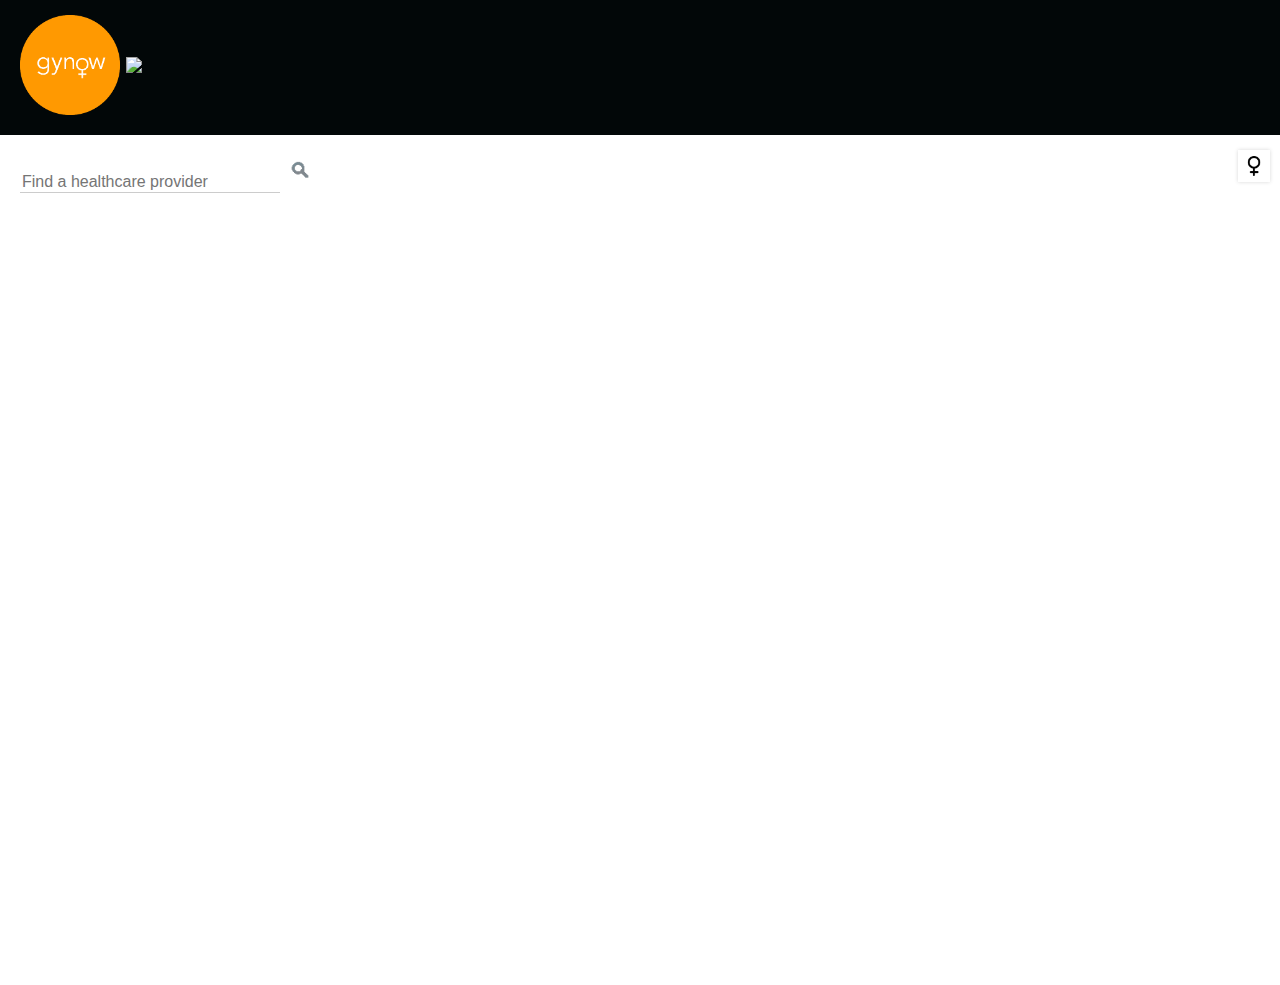
==== index.html @ a3ba9616 "merge" ====
<!DOCTYPE html>
<html>

<head>
    <title>Gynow</title>

    <meta charset="utf-8">
    <meta http-equiv="x-ua-compatible" content="IE=Edge">
    <meta name="viewport" content="width=device-width, initial-scale=1, shrink-to-fit=no">

    <link rel="stylesheet" href="https://atlas.microsoft.com/sdk/css/atlas.min.css?api-version=2" type="text/css">
    <script src="https://atlas.microsoft.com/sdk/js/atlas.min.js?api-version=2"></script>

    <script src="https://atlas.microsoft.com/sdk/js/atlas-service.js?api-version=2"></script>

    <link rel="stylesheet" href="https://stackpath.bootstrapcdn.com/bootstrap/4.1.3/css/bootstrap.min.css"
        integrity="sha384-MCw98/SFnGE8fJT3GXwEOngsV7Zt27NXFoaoApmYm81iuXoPkFOJwJ8ERdknLPMO" crossorigin="anonymous">
    <link rel="shortcut icon" type="image/png" href="images/gynow_logo.png" />

    <link rel="stylesheet" href="style.css" type="text/css">
    <script src="index.js"></script>



</head>

<body>
    <header>
        <img src="images/gynow_logo.png" />
        <img src="images/catch_phrase.png" />
    </header>
    <main>
        <div class="searchPanel">
            <div>
                <input id="searchTbx" type="search" placeholder="Find a healthcare provider" />
                <button id="searchBtn" title="Search"></button>
            </div>
        </div>
        <div id="listPanel"></div>
        <div id="myMap"></div>
        <button id="myLocationBtn" title="My Location"></button>
    </main>
</body>



</html>
---- style.css ----
html, body {
  padding: 0;
  margin: 0;
  font-family: Gotham, Helvetica, sans-serif;
  overflow-x: hidden;
}

 header {
     width: calc(100vw - 10px);
     padding: 15px 0 20px 20px;
     font-size: 25px;
     font-style: italic;
     font-family: "avenir next";
     line-height: 30px;
     font-weight: bold;
     color: white;
     background-color: #020708;
 }

 header span {
     vertical-align: middle;
 }

 header img {
     height: 100px;
     vertical-align: middle;
 }

 .searchPanel {
     position: relative;
     width: 350px;
 }

 .searchPanel div {
     padding: 20px;
 }

 .searchPanel input {
     width: calc(100% - 50px);
     font-size: 16px;
     border: 0;
     border-bottom: 1px solid #ccc;
 }

 #listPanel {
     position: absolute;
     top: 135px;
     left: 0px;
     width: 350px;
     height: calc(100vh - 135px);
     overflow-y: auto;
 }

 #myMap { 
     position: absolute;
     top: 150px;
     left: 350px;
     width: calc(100vw - 350px);
     height: calc(100vh - 65px);
 }

 .statusMessage {
     margin-top: 60px;
     margin-right: 20px;
     /* margin-left: 10px; */
 }

 #myLocationBtn, #searchBtn {
     margin: 0;
     padding: 0;
     border: none;
     border-collapse: collapse;
     width: 32px;
     height: 32px; 
     text-align: center;
     cursor: pointer;
     line-height: 32px;
     background-repeat: no-repeat;
     background-size: 20px;
     background-position: center center;
     z-index: 200;
 }

 #myLocationBtn {
     position: absolute;
     top: 150px;
     right: 10px;
     box-shadow: 0px 0px 4px rgba(0,0,0,0.16);
     background-color: white;
     background-image: url("images/you_are_here.png");
 }

 #myLocationBtn:hover {
     background-image: url("images/you_are_here-hover.png");
 }

 #searchBtn {
     background-color: transparent;
     background-image: url("images/search_icon.png");
 }

 #searchBtn:hover {
     background-image: url("images/search_icon-hover.png");
 }

 .listItem {
     height: 50px;
     padding: 20px;
     font-size: 14px;
 }

 .listItem:hover {
     cursor: pointer;
     background-color: #f1f1f1;
 }

 .listItem-title {
     color: #007faa;
     font-weight: bold;
 }

 .storePopup {
     min-width: 150px;
 }

 .storePopup .popupTitle {
     border-top-left-radius: 4px;
     border-top-right-radius: 4px;
     padding: 8px;
     height: 30px;
     background-color: #007faa;
     color: white;
     font-weight: bold;
 }

 .storePopup .popupSubTitle {
     font-size: 10px;
     line-height: 12px;
 }

 .storePopup .popupContent {
     font-size: 11px;
     line-height: 18px;
     padding: 8px;
 }

 .storePopup img {
     vertical-align:middle;
     height: 12px;
     margin-right: 5px;
 }

 /* Adjust the layout of the page when the screen width is less than 700 pixels. */
 @media screen and (max-width: 700px) {
     .searchPanel {
         width: 100vw;
     }

     #listPanel {
         top: 385px;
         width: 100%;
         height: calc(100vh - 385px);
     }

     #myMap {
         width: 100vw;
         height: 250px;
         top: 135px;
         left: 0px;
     }

     #myLocationBtn {
         top: 220px;
     }
 }

 .mapCenterIcon {
     display: block;
     width: 10px;
     height: 10px;
     border-radius: 50%;
     background: orange;
     border: 2px solid white;
     cursor: pointer;
     box-shadow: 0 0 0 rgba(0, 204, 255, 0.4);
     animation: pulse 3s infinite;
 }

 @keyframes pulse {
     0% {
         box-shadow: 0 0 0 0 rgba(0, 204, 255, 0.4);
     }

     70% {
         box-shadow: 0 0 0 50px rgba(0, 204, 255, 0);
     }

     100% {
         box-shadow: 0 0 0 0 rgba(0, 204, 255, 0);
     }
 }
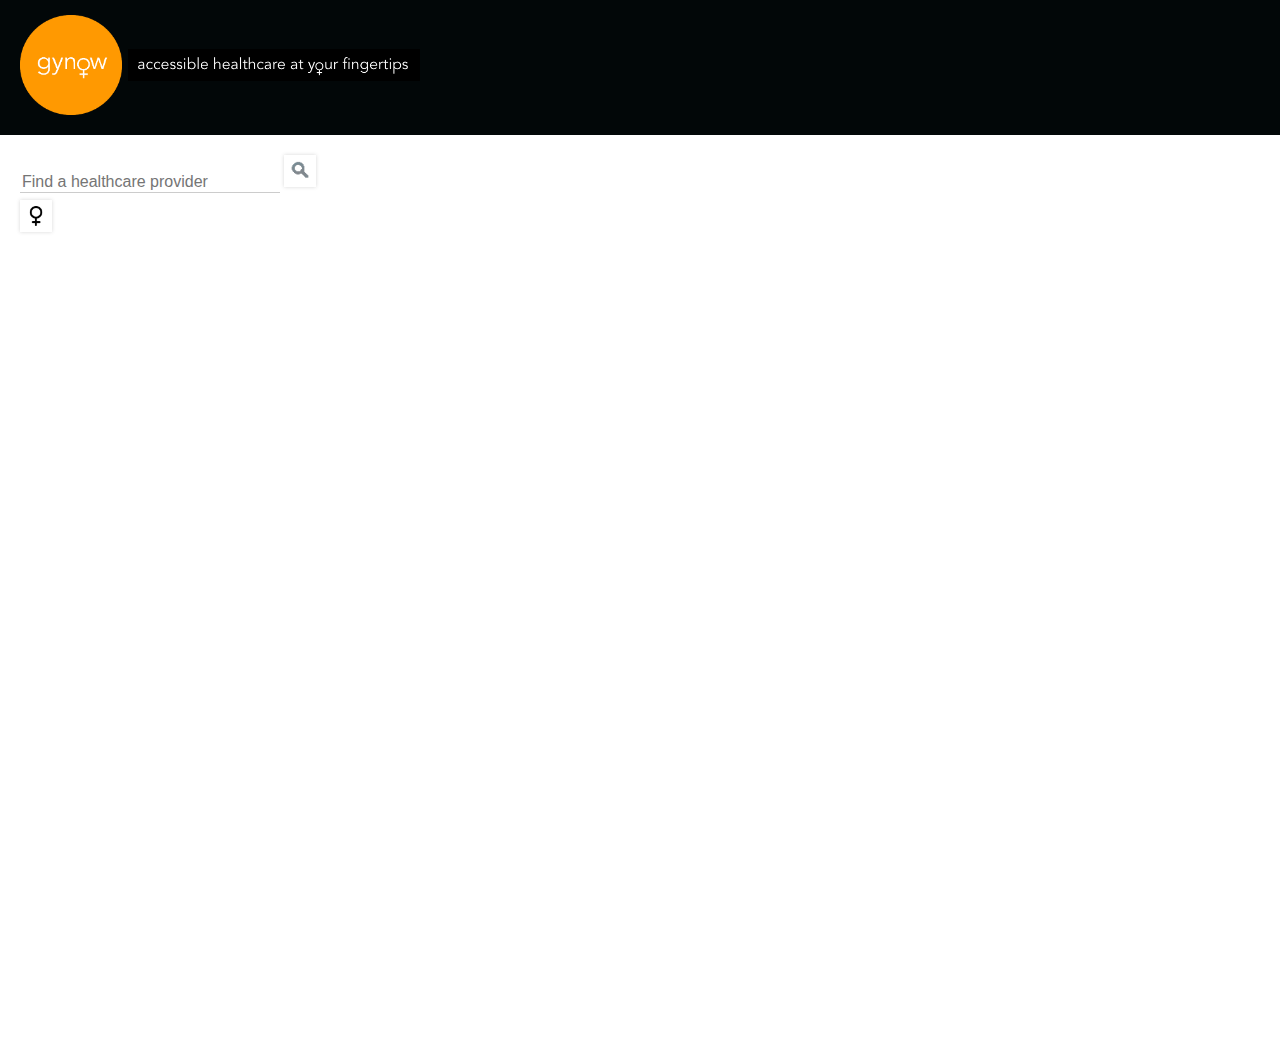
==== commit 01ab7bb2: "made map sticky" ====
--- a/index.html
+++ b/index.html
@@ -26,8 +26,8 @@
 
 <body>
     <header>
-        <img src="images/gynow_logo.png" />
-        <img src="images/catch_phrase.png" />
+        <img src="images/gynow_logo.png" alt="gynow" id="logo" >
+        <img src="images/catch_phrase.png" alt="" id="catchphrase">
     </header>
     <main>
         <div class="searchPanel">
--- a/style.css
+++ b/style.css
@@ -15,6 +15,7 @@
      font-weight: bold;
      color: white;
      background-color: #020708;
+     position: sticky;
  }
 
  header span {
@@ -40,6 +41,25 @@
      font-size: 16px;
      border: 0;
      border-bottom: 1px solid #ccc;
+ }
+
+ .column {
+    float: left;
+    width: 20%;
+    padding: 5px;
+  }
+
+  #logo {
+    width: 8%;
+    position: sticky;
+
+ }
+
+ #catchphrase {
+    width: 23%;
+    height: 100%;
+    position: sticky;
+
  }
 
  #listPanel {
@@ -57,15 +77,18 @@
      left: 350px;
      width: calc(100vw - 350px);
      height: calc(100vh - 65px);
+     position: sticky;
+
  }
 
  .statusMessage {
      margin-top: 60px;
      margin-right: 20px;
-     /* margin-left: 10px; */
+     margin-left: 10px;
  }
 
  #myLocationBtn, #searchBtn {
+	 	 box-shadow: 0px 0px 4px rgba(0,0,0,0.16);
      margin: 0;
      padding: 0;
      border: none;
@@ -75,6 +98,7 @@
      text-align: center;
      cursor: pointer;
      line-height: 32px;
+		 background-color: white;
      background-repeat: no-repeat;
      background-size: 20px;
      background-position: center center;
@@ -83,10 +107,8 @@
 
  #myLocationBtn {
      position: absolute;
-     top: 150px;
-     right: 10px;
-     box-shadow: 0px 0px 4px rgba(0,0,0,0.16);
-     background-color: white;
+     top: 200px;
+     left: 20px;
      background-image: url("images/you_are_here.png");
  }
 
@@ -95,12 +117,11 @@
  }
 
  #searchBtn {
-     background-color: transparent;
      background-image: url("images/search_icon.png");
  }
 
  #searchBtn:hover {
-     background-image: url("images/search_icon-hover.png");
+     background-image: url("images/search_icon-hover.png") !important;
  }
 
  .listItem {
@@ -160,6 +181,7 @@
          top: 385px;
          width: 100%;
          height: calc(100vh - 385px);
+         padding: 5px;
      }
 
      #myMap {
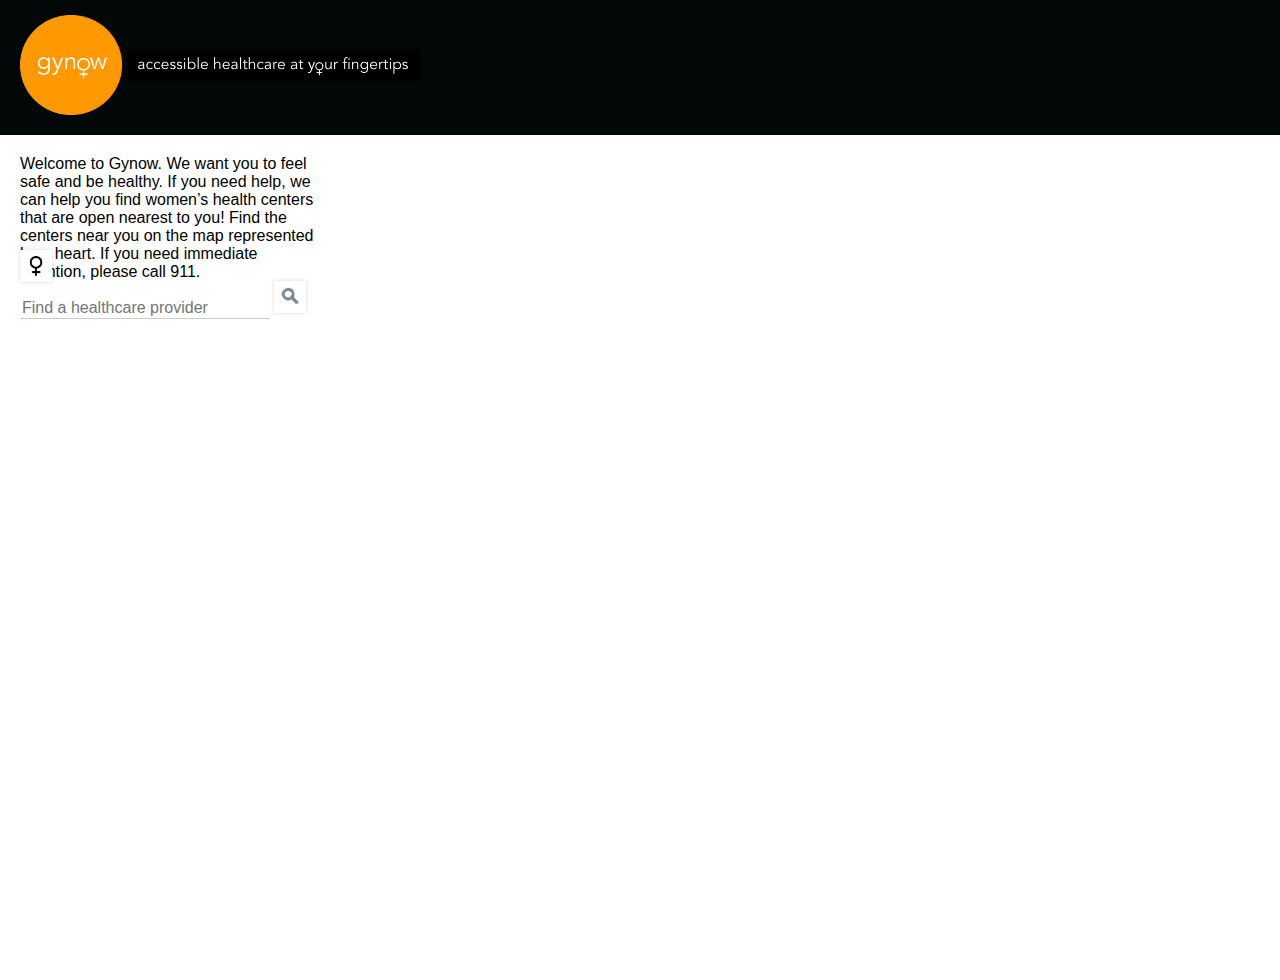
==== commit 3405215a: "put description in column" ====
--- a/index.html
+++ b/index.html
@@ -30,14 +30,19 @@
         <img src="images/catch_phrase.png" alt="" id="catchphrase">
     </header>
     <main>
+        <!-- <div>
+
+        </div> -->
         <div class="searchPanel">
-            <div>
+            <div class="column" id="description">
+                    Welcome to Gynow. We want you to feel safe and be healthy. If you need help, we can help you find women’s health centers that are open nearest to you! Find the centers near you on the map represented by a heart.
+                    If you need immediate attention, please call 911.
                 <input id="searchTbx" type="search" placeholder="Find a healthcare provider" />
                 <button id="searchBtn" title="Search"></button>
             </div>
         </div>
         <div id="listPanel"></div>
-        <div id="myMap"></div>
+        <div id="myMap" class="column"></div>
         <button id="myLocationBtn" title="My Location"></button>
     </main>
 </body>
--- a/style.css
+++ b/style.css
@@ -62,6 +62,10 @@
 
  }
 
+ #description {
+     width: 300px;
+ }
+
  #listPanel {
      position: absolute;
      top: 135px;
@@ -88,8 +92,8 @@
  }
 
  #myLocationBtn, #searchBtn {
-	 	 box-shadow: 0px 0px 4px rgba(0,0,0,0.16);
-     margin: 0;
+    box-shadow: 0px 0px 4px rgba(0,0,0,0.16);
+     margin-top: 0;
      padding: 0;
      border: none;
      border-collapse: collapse;
@@ -102,12 +106,12 @@
      background-repeat: no-repeat;
      background-size: 20px;
      background-position: center center;
-     z-index: 200;
+     /* z-index: 200; */
  }
 
  #myLocationBtn {
      position: absolute;
-     top: 200px;
+     top: 250px;
      left: 20px;
      background-image: url("images/you_are_here.png");
  }
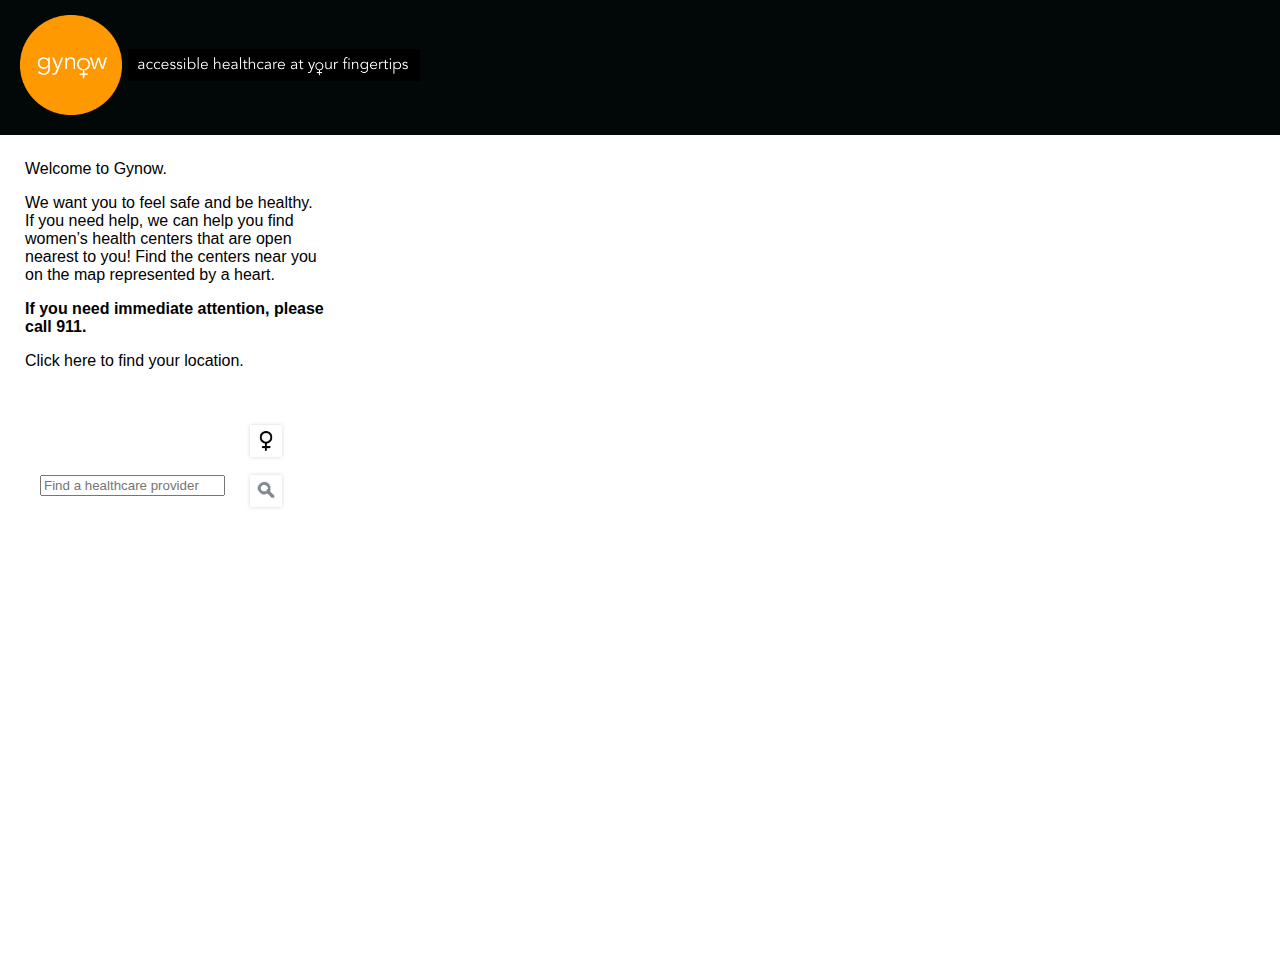
==== commit 350f8948: "everything looks beautiful" ====
--- a/index.html
+++ b/index.html
@@ -30,20 +30,29 @@
         <img src="images/catch_phrase.png" alt="" id="catchphrase">
     </header>
     <main>
-        <!-- <div>
-
-        </div> -->
-        <div class="searchPanel">
-            <div class="column" id="description">
-                    Welcome to Gynow. We want you to feel safe and be healthy. If you need help, we can help you find women’s health centers that are open nearest to you! Find the centers near you on the map represented by a heart.
-                    If you need immediate attention, please call 911.
-                <input id="searchTbx" type="search" placeholder="Find a healthcare provider" />
-                <button id="searchBtn" title="Search"></button>
+        <div class="searchPanel column">
+            <div  id="description">
+                    Welcome to Gynow.
+                    <p></p>   
+                    We want you to feel safe and be healthy. If you need help, we can help you find women’s health centers that are open nearest to you! Find the centers near you on the map represented by a heart.
+                    <p></p>
+                    <p></p>
+                   <strong>If you need immediate attention, please call 911.</strong>
+                    <p></p>
+                    Click here to find your location.
             </div>
         </div>
-        <div id="listPanel"></div>
         <div id="myMap" class="column"></div>
+        <!-- <div  id="description">
+       </div> -->
+        <!-- <div class="locationBtnDescription"> -->
+
+        <!-- </div> -->
+
+        <!-- <div id="listPanel" class="column"></div> -->
         <button id="myLocationBtn" title="My Location"></button>
+        <button id="searchBtn" title="Search"></button>
+        <input id="searchTbx" type="search" placeholder="Find a healthcare provider" />
     </main>
 </body>
 
--- a/style.css
+++ b/style.css
@@ -28,7 +28,7 @@
  }
 
  .searchPanel {
-     position: relative;
+     position: sticky;
      width: 350px;
  }
 
@@ -48,6 +48,12 @@
     width: 20%;
     padding: 5px;
   }
+  
+  /* .locationBtnDescription {
+    position: sticky;
+    top: 425px;
+    width: 350px;
+} */
 
   #logo {
     width: 8%;
@@ -111,8 +117,8 @@
 
  #myLocationBtn {
      position: absolute;
-     top: 250px;
-     left: 20px;
+     top: 425px;
+     left: 250px;
      background-image: url("images/you_are_here.png");
  }
 
@@ -121,11 +127,20 @@
  }
 
  #searchBtn {
+    position: absolute;
+    top: 475px;
+    left: 250px;
      background-image: url("images/search_icon.png");
  }
 
  #searchBtn:hover {
-     background-image: url("images/search_icon-hover.png") !important;
+     background-image: url("images/search_icon-hover.png");
+ }
+
+ #searchTbx{
+    position: absolute;
+    top: 475px;
+    left: 40px;
  }
 
  .listItem {
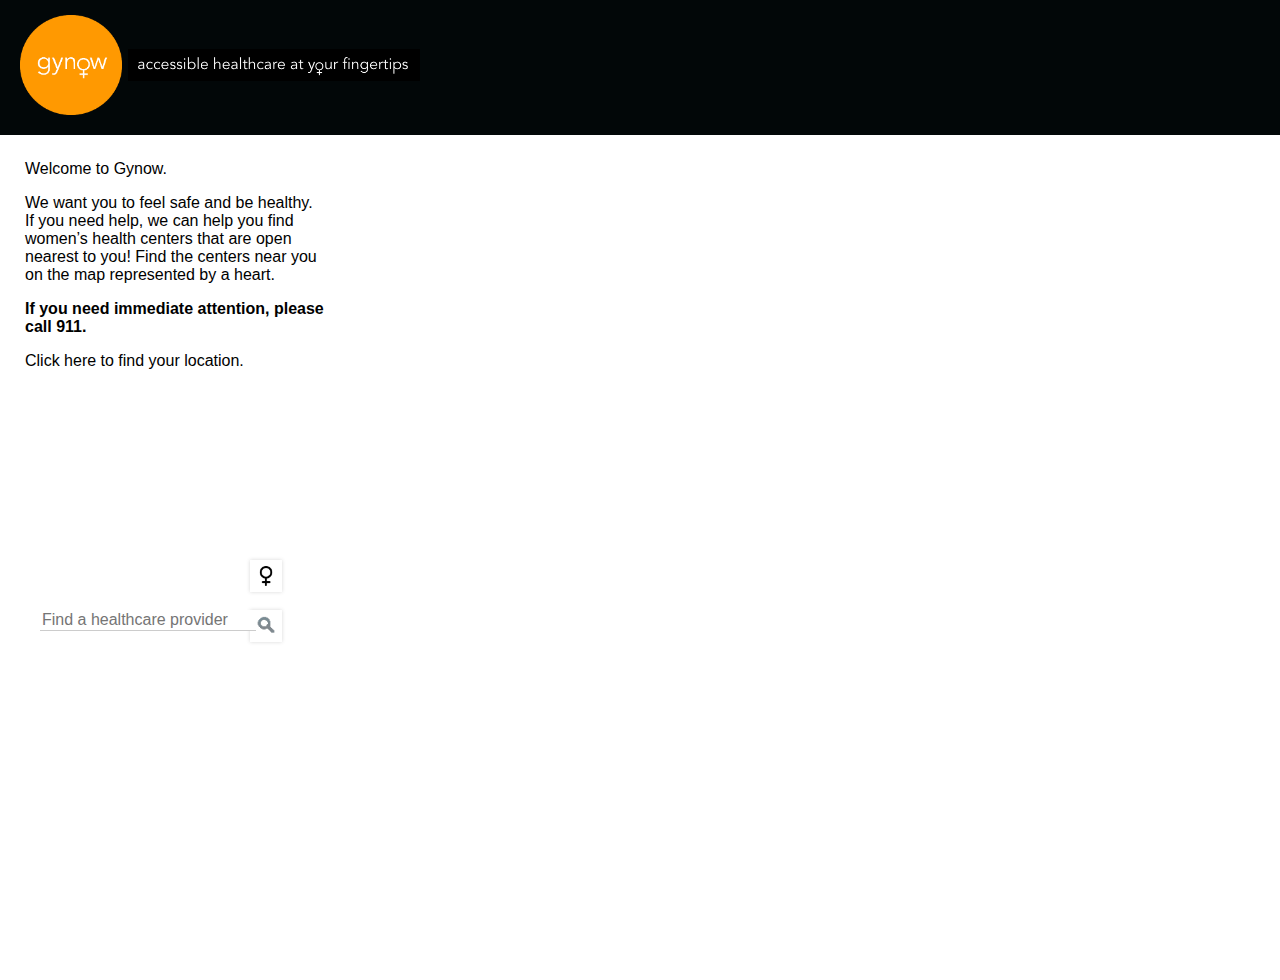
==== commit b0285e7d: "move searchTbx into SearchPanel" ====
--- a/index.html
+++ b/index.html
@@ -41,6 +41,9 @@
                     <p></p>
                     Click here to find your location.
             </div>
+						<button id="myLocationBtn" title="My Location"></button>
+						<button id="searchBtn" title="Search"></button>
+						<input id="searchTbx" type="search" placeholder="Find a healthcare provider" />
         </div>
         <div id="myMap" class="column"></div>
         <!-- <div  id="description">
@@ -50,9 +53,6 @@
         <!-- </div> -->
 
         <!-- <div id="listPanel" class="column"></div> -->
-        <button id="myLocationBtn" title="My Location"></button>
-        <button id="searchBtn" title="Search"></button>
-        <input id="searchTbx" type="search" placeholder="Find a healthcare provider" />
     </main>
 </body>
 
--- a/style.css
+++ b/style.css
@@ -182,6 +182,7 @@
      font-size: 11px;
      line-height: 18px;
      padding: 8px;
+     color: black;
  }
 
  .storePopup img {
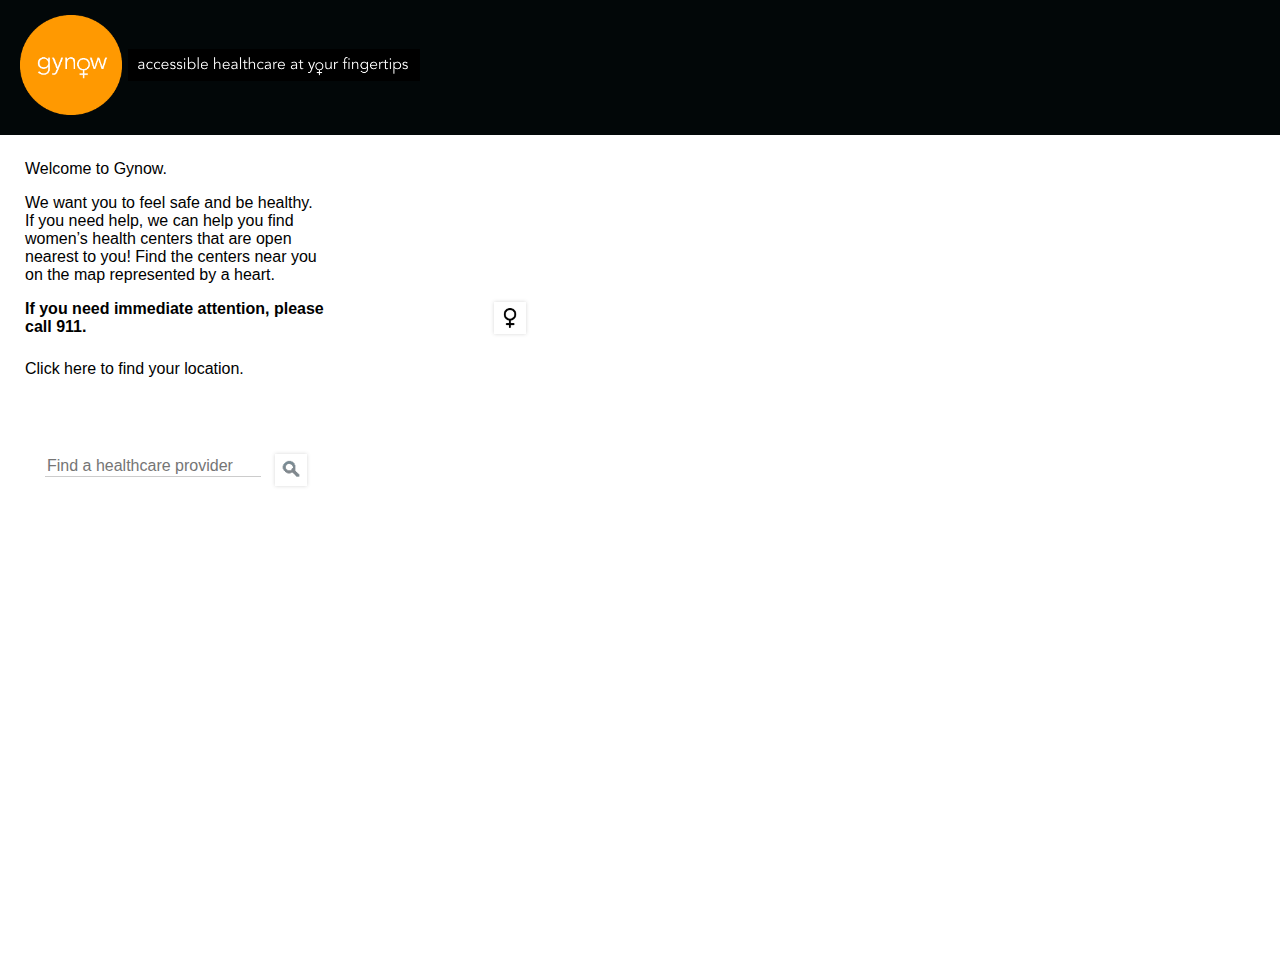
==== commit 417b96fd: "fix location box and search box" ====
--- a/index.html
+++ b/index.html
@@ -39,12 +39,14 @@
                     <p></p>
                    <strong>If you need immediate attention, please call 911.</strong>
                     <p></p>
-                    Click here to find your location.
+                    Click here to find your location.<button id="myLocationBtn" title="My Location"></button>
             </div>
-						<button id="myLocationBtn" title="My Location"></button>
-						<button id="searchBtn" title="Search"></button>
-						<input id="searchTbx" type="search" placeholder="Find a healthcare provider" />
+						<div>
+							<button id="searchBtn" title="Search"></button>
+							<input id="searchTbx" type="search" placeholder="Find a healthcare provider" />
+						</div>
         </div>
+
         <div id="myMap" class="column"></div>
         <!-- <div  id="description">
        </div> -->
--- a/style.css
+++ b/style.css
@@ -37,7 +37,7 @@
  }
 
  .searchPanel input {
-     width: calc(100% - 50px);
+     width: 100%;
      font-size: 16px;
      border: 0;
      border-bottom: 1px solid #ccc;
@@ -72,17 +72,16 @@
      width: 300px;
  }
 
- #listPanel {
+/*  #listPanel {
      position: absolute;
      top: 135px;
      left: 0px;
      width: 350px;
      height: calc(100vh - 135px);
      overflow-y: auto;
- }
+ } */
 
  #myMap { 
-     position: absolute;
      top: 150px;
      left: 350px;
      width: calc(100vw - 350px);
@@ -100,7 +99,7 @@
  #myLocationBtn, #searchBtn {
     box-shadow: 0px 0px 4px rgba(0,0,0,0.16);
      margin-top: 0;
-     padding: 0;
+     padding: 10px;
      border: none;
      border-collapse: collapse;
      width: 32px;
@@ -116,8 +115,8 @@
  }
 
  #myLocationBtn {
-     position: absolute;
-     top: 425px;
+     position: relative;
+     top: -50px;
      left: 250px;
      background-image: url("images/you_are_here.png");
  }
@@ -127,8 +126,8 @@
  }
 
  #searchBtn {
-    position: absolute;
-    top: 475px;
+    position: relative;
+    top: 30px;
     left: 250px;
      background-image: url("images/search_icon.png");
  }
@@ -138,12 +137,13 @@
  }
 
  #searchTbx{
-    position: absolute;
-    top: 475px;
-    left: 40px;
- }
-
- .listItem {
+    position: relative;
+    top: 100%;
+    left: 20px;
+    margin-bottom: 30px;
+ }
+
+/*  .listItem {
      height: 50px;
      padding: 20px;
      font-size: 14px;
@@ -157,7 +157,7 @@
  .listItem-title {
      color: #007faa;
      font-weight: bold;
- }
+ } */
 
  .storePopup {
      min-width: 150px;
@@ -197,12 +197,12 @@
          width: 100vw;
      }
 
-     #listPanel {
+/*      #listPanel {
          top: 385px;
          width: 100%;
          height: calc(100vh - 385px);
          padding: 5px;
-     }
+     } */
 
      #myMap {
          width: 100vw;
@@ -212,7 +212,11 @@
      }
 
      #myLocationBtn {
-         top: 220px;
+         top: -50px;
+     }
+     
+     #searchBtn {
+         top: 30px;
      }
  }
 
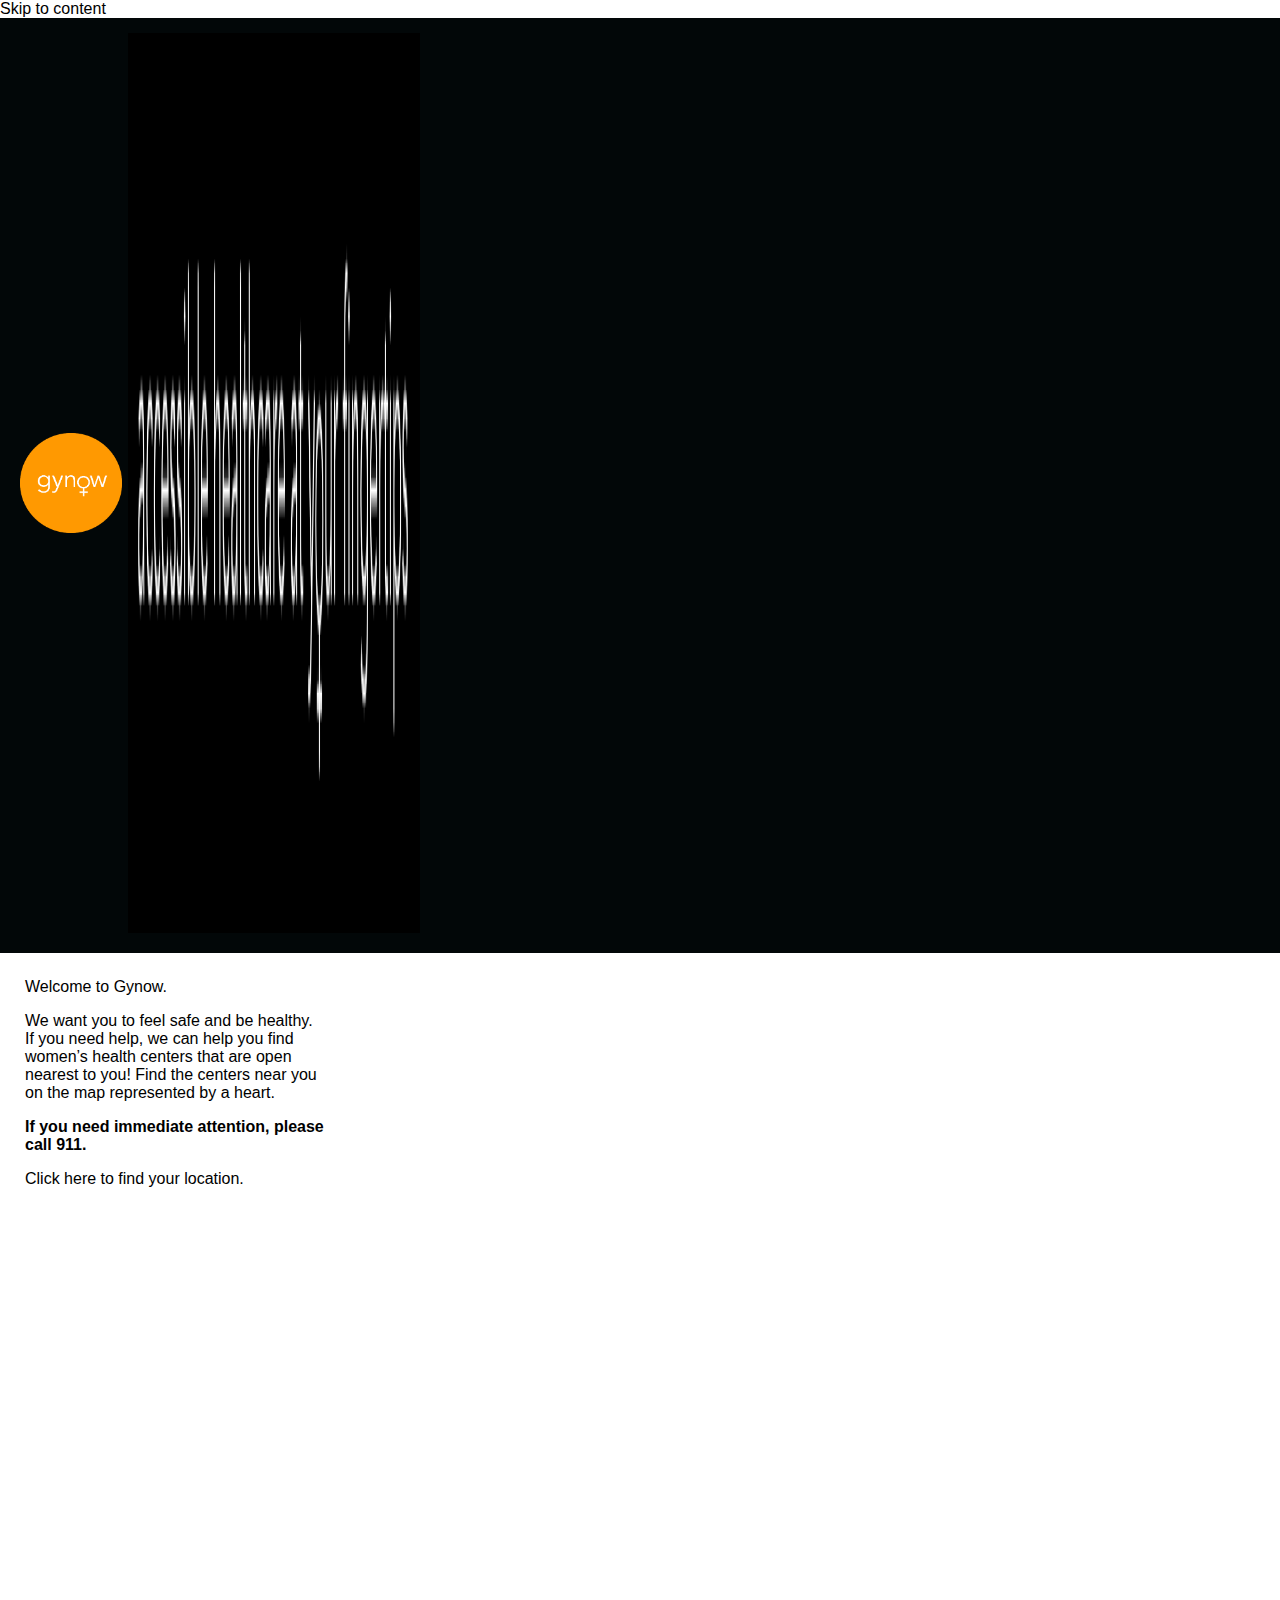
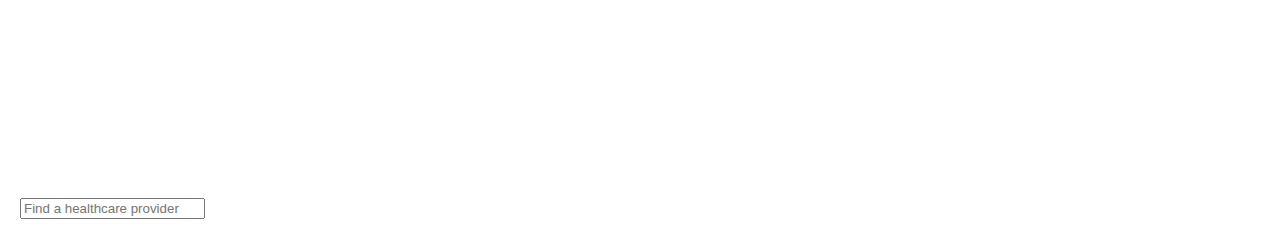
==== commit 1207a5c8: "revert to working version for search" ====
--- a/index.html
+++ b/index.html
@@ -1,3 +1,5 @@
+Skip to content
+ 
 <!DOCTYPE html>
 <html>
 
@@ -39,14 +41,9 @@
                     <p></p>
                    <strong>If you need immediate attention, please call 911.</strong>
                     <p></p>
-                    Click here to find your location.<button id="myLocationBtn" title="My Location"></button>
+                    Click here to find your location.
             </div>
-						<div>
-							<button id="searchBtn" title="Search"></button>
-							<input id="searchTbx" type="search" placeholder="Find a healthcare provider" />
-						</div>
         </div>
-
         <div id="myMap" class="column"></div>
         <!-- <div  id="description">
        </div> -->
@@ -55,9 +52,8 @@
         <!-- </div> -->
 
         <!-- <div id="listPanel" class="column"></div> -->
+        <button id="myLocationBtn" title="My Location"></button>
+        <button id="searchBtn" title="Search"></button>
+        <input id="searchTbx" type="search" placeholder="Find a healthcare provider" />
     </main>
 </body>
-
-
-
-</html>
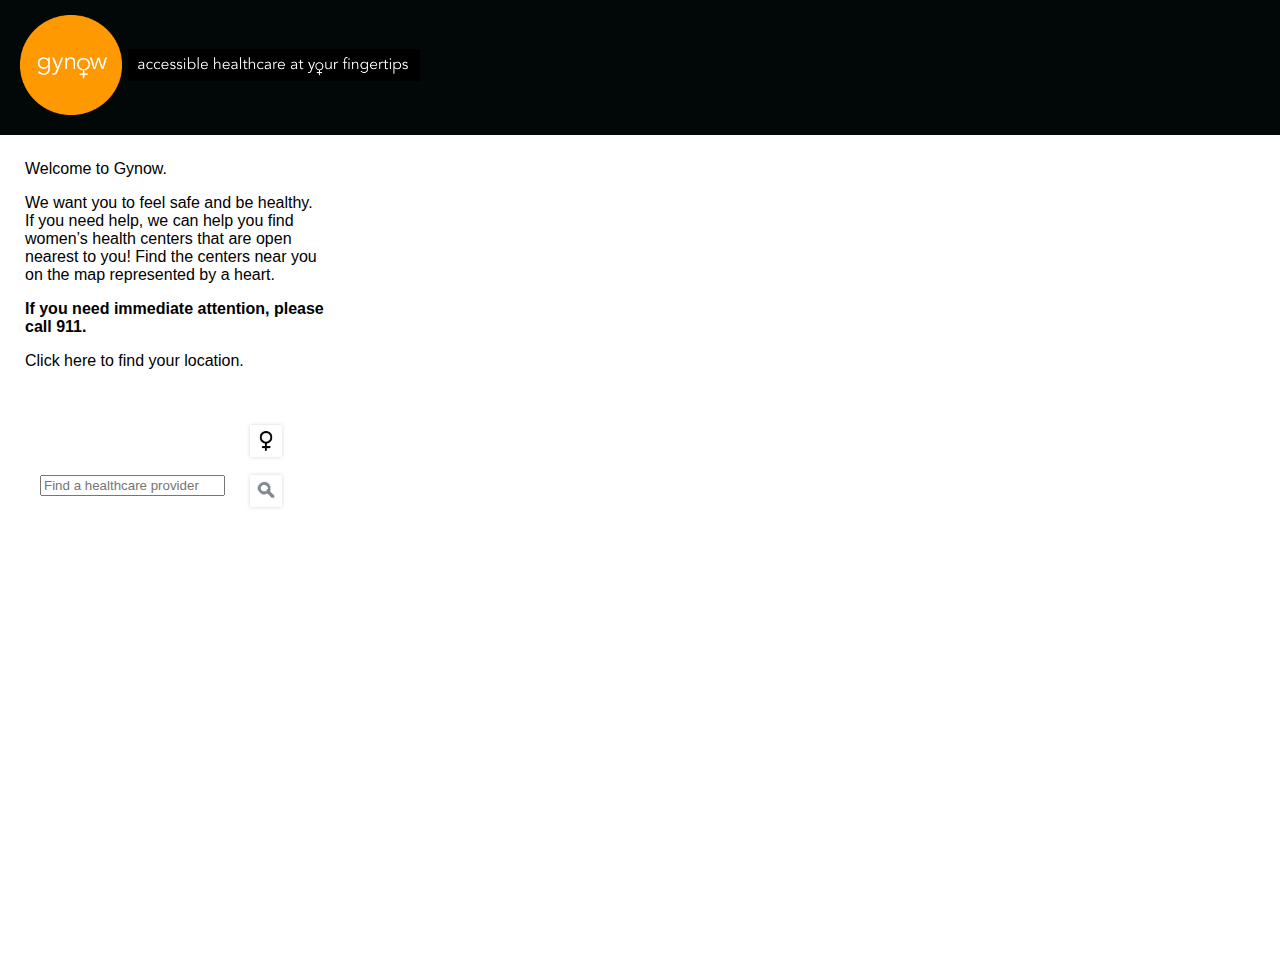
==== commit b4049a68: "fix html issue" ====
--- a/index.html
+++ b/index.html
@@ -1,59 +1,61 @@
-Skip to content
- 
 <!DOCTYPE html>
 <html>
 
 <head>
-    <title>Gynow</title>
+   <title>Gynow</title>
 
-    <meta charset="utf-8">
-    <meta http-equiv="x-ua-compatible" content="IE=Edge">
-    <meta name="viewport" content="width=device-width, initial-scale=1, shrink-to-fit=no">
+   <meta charset="utf-8">
+   <meta http-equiv="x-ua-compatible" content="IE=Edge">
+   <meta name="viewport" content="width=device-width, initial-scale=1, shrink-to-fit=no">
 
-    <link rel="stylesheet" href="https://atlas.microsoft.com/sdk/css/atlas.min.css?api-version=2" type="text/css">
-    <script src="https://atlas.microsoft.com/sdk/js/atlas.min.js?api-version=2"></script>
+   <link rel="stylesheet" href="https://atlas.microsoft.com/sdk/css/atlas.min.css?api-version=2" type="text/css">
+   <script src="https://atlas.microsoft.com/sdk/js/atlas.min.js?api-version=2"></script>
 
-    <script src="https://atlas.microsoft.com/sdk/js/atlas-service.js?api-version=2"></script>
+   <script src="https://atlas.microsoft.com/sdk/js/atlas-service.js?api-version=2"></script>
 
-    <link rel="stylesheet" href="https://stackpath.bootstrapcdn.com/bootstrap/4.1.3/css/bootstrap.min.css"
-        integrity="sha384-MCw98/SFnGE8fJT3GXwEOngsV7Zt27NXFoaoApmYm81iuXoPkFOJwJ8ERdknLPMO" crossorigin="anonymous">
-    <link rel="shortcut icon" type="image/png" href="images/gynow_logo.png" />
+   <link rel="stylesheet" href="https://stackpath.bootstrapcdn.com/bootstrap/4.1.3/css/bootstrap.min.css"
+       integrity="sha384-MCw98/SFnGE8fJT3GXwEOngsV7Zt27NXFoaoApmYm81iuXoPkFOJwJ8ERdknLPMO" crossorigin="anonymous">
+   <link rel="shortcut icon" type="image/png" href="images/gynow_logo.png" />
 
-    <link rel="stylesheet" href="style.css" type="text/css">
-    <script src="index.js"></script>
+   <link rel="stylesheet" href="style.css" type="text/css">
+   <script src="index.js"></script>
 
 
 
 </head>
 
 <body>
-    <header>
-        <img src="images/gynow_logo.png" alt="gynow" id="logo" >
-        <img src="images/catch_phrase.png" alt="" id="catchphrase">
-    </header>
-    <main>
-        <div class="searchPanel column">
-            <div  id="description">
-                    Welcome to Gynow.
-                    <p></p>   
-                    We want you to feel safe and be healthy. If you need help, we can help you find women’s health centers that are open nearest to you! Find the centers near you on the map represented by a heart.
-                    <p></p>
-                    <p></p>
-                   <strong>If you need immediate attention, please call 911.</strong>
-                    <p></p>
-                    Click here to find your location.
-            </div>
-        </div>
-        <div id="myMap" class="column"></div>
-        <!-- <div  id="description">
-       </div> -->
-        <!-- <div class="locationBtnDescription"> -->
+   <header>
+       <img src="images/gynow_logo.png" alt="gynow" id="logo" >
+       <img src="images/catch_phrase.png" alt="" id="catchphrase">
+   </header>
+   <main>
+       <div class="searchPanel column">
+           <div  id="description">
+                   Welcome to Gynow.
+                   <p></p>
+                   We want you to feel safe and be healthy. If you need help, we can help you find women’s health centers that are open nearest to you! Find the centers near you on the map represented by a heart.
+                   <p></p>
+                   <p></p>
+                  <strong>If you need immediate attention, please call 911.</strong>
+                   <p></p>
+                   Click here to find your location.
+           </div>
+       </div>
+       <div id="myMap" class="column"></div>
+       <!-- <div  id="description">
+      </div> -->
+       <!-- <div class="locationBtnDescription"> -->
 
-        <!-- </div> -->
+       <!-- </div> -->
 
-        <!-- <div id="listPanel" class="column"></div> -->
-        <button id="myLocationBtn" title="My Location"></button>
-        <button id="searchBtn" title="Search"></button>
-        <input id="searchTbx" type="search" placeholder="Find a healthcare provider" />
-    </main>
+       <!-- <div id="listPanel" class="column"></div> -->
+       <button id="myLocationBtn" title="My Location"></button>
+       <button id="searchBtn" title="Search"></button>
+       <input id="searchTbx" type="search" placeholder="Find a healthcare provider" />
+   </main>
 </body>
+
+
+
+</html>
--- a/style.css
+++ b/style.css
@@ -37,7 +37,7 @@
  }
 
  .searchPanel input {
-     width: 100%;
+     width: calc(100% - 50px);
      font-size: 16px;
      border: 0;
      border-bottom: 1px solid #ccc;
@@ -72,16 +72,17 @@
      width: 300px;
  }
 
-/*  #listPanel {
+#listPanel {
      position: absolute;
      top: 135px;
      left: 0px;
      width: 350px;
      height: calc(100vh - 135px);
      overflow-y: auto;
- } */
+ }
 
  #myMap { 
+     position: absolute;
      top: 150px;
      left: 350px;
      width: calc(100vw - 350px);
@@ -99,7 +100,7 @@
  #myLocationBtn, #searchBtn {
     box-shadow: 0px 0px 4px rgba(0,0,0,0.16);
      margin-top: 0;
-     padding: 10px;
+     padding: 0;
      border: none;
      border-collapse: collapse;
      width: 32px;
@@ -115,8 +116,8 @@
  }
 
  #myLocationBtn {
-     position: relative;
-     top: -50px;
+     position: absolute;
+     top: 425px;
      left: 250px;
      background-image: url("images/you_are_here.png");
  }
@@ -126,8 +127,8 @@
  }
 
  #searchBtn {
-    position: relative;
-    top: 30px;
+    position: absolute;
+    top: 475px;
     left: 250px;
      background-image: url("images/search_icon.png");
  }
@@ -137,13 +138,12 @@
  }
 
  #searchTbx{
-    position: relative;
-    top: 100%;
-    left: 20px;
-    margin-bottom: 30px;
- }
-
-/*  .listItem {
+    position: absolute;
+    top: 475px;
+    left: 40px;
+ }
+
+ .listItem {
      height: 50px;
      padding: 20px;
      font-size: 14px;
@@ -157,7 +157,7 @@
  .listItem-title {
      color: #007faa;
      font-weight: bold;
- } */
+ }
 
  .storePopup {
      min-width: 150px;
@@ -197,12 +197,12 @@
          width: 100vw;
      }
 
-/*      #listPanel {
+     #listPanel {
          top: 385px;
          width: 100%;
          height: calc(100vh - 385px);
          padding: 5px;
-     } */
+     }
 
      #myMap {
          width: 100vw;
@@ -212,11 +212,7 @@
      }
 
      #myLocationBtn {
-         top: -50px;
-     }
-     
-     #searchBtn {
-         top: 30px;
+         top: 220px;
      }
  }
 
@@ -244,4 +240,4 @@
      100% {
          box-shadow: 0 0 0 0 rgba(0, 204, 255, 0);
      }
- }+ }
